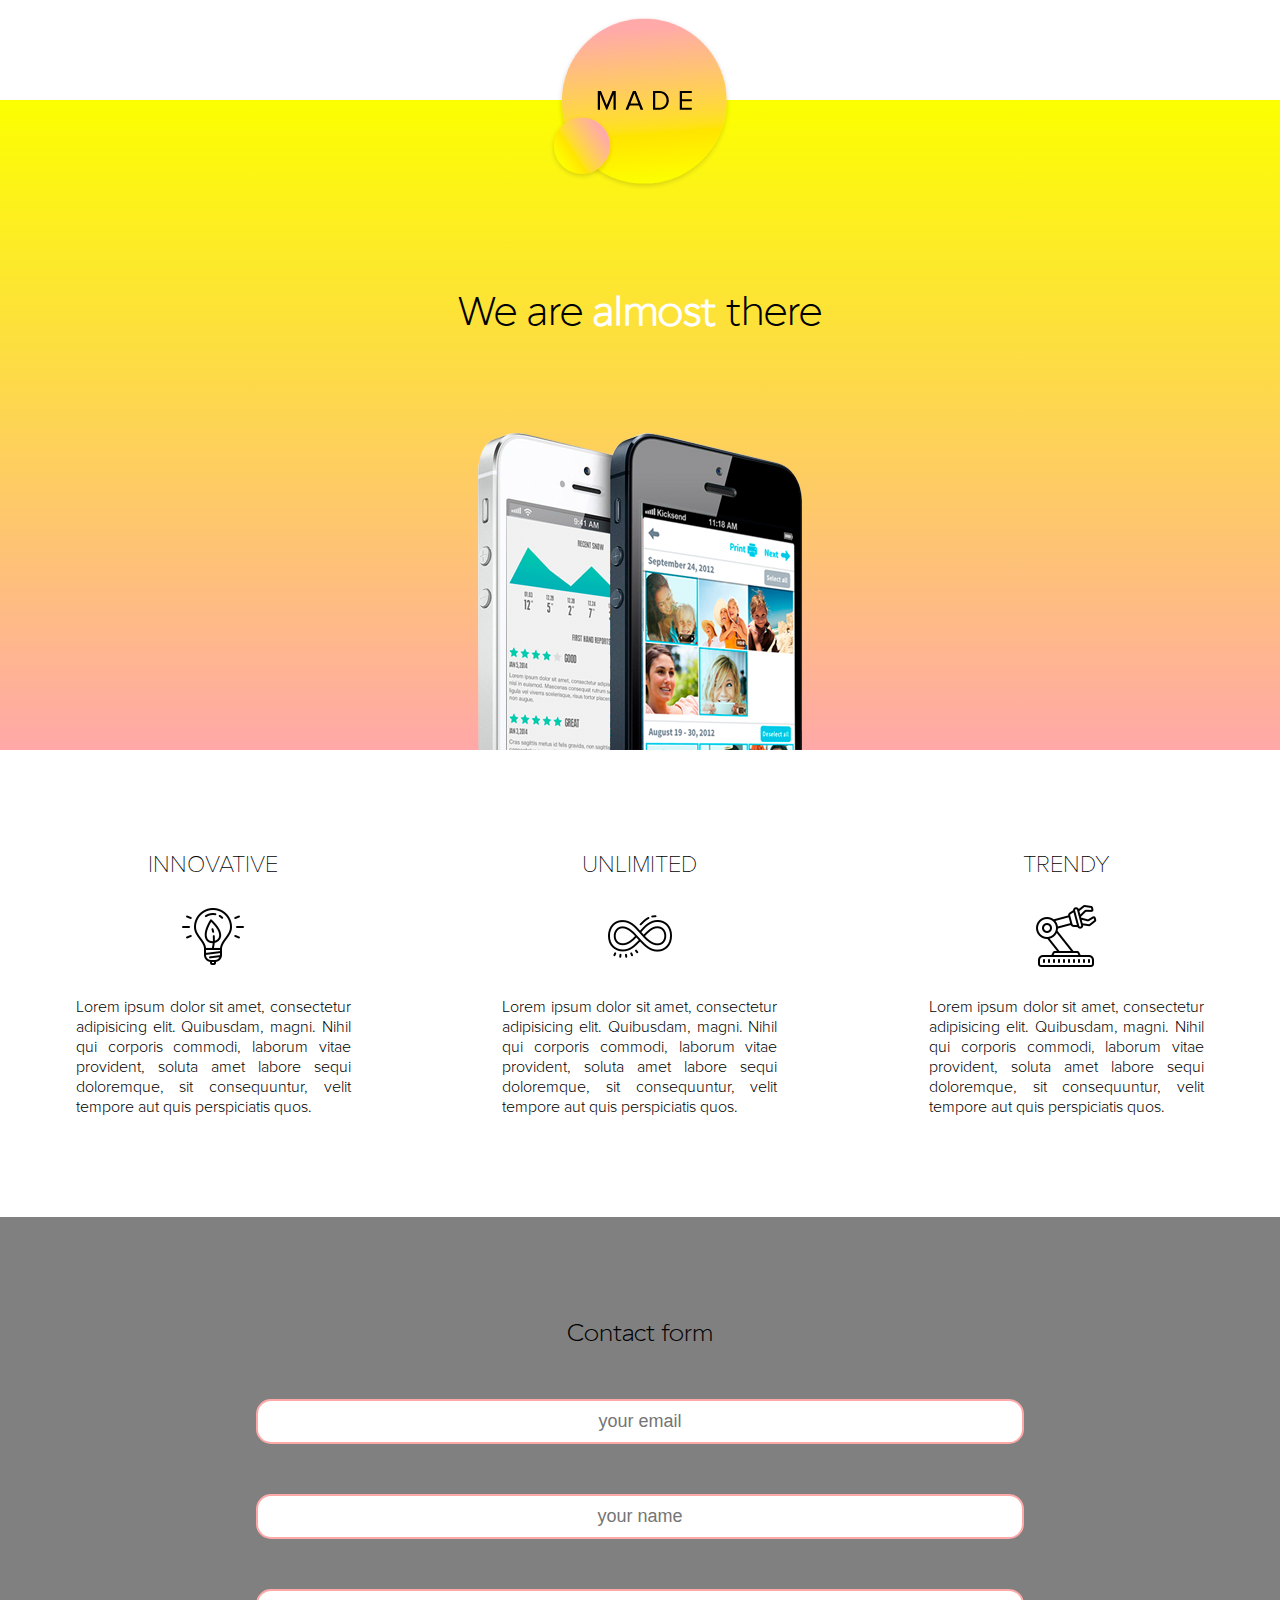
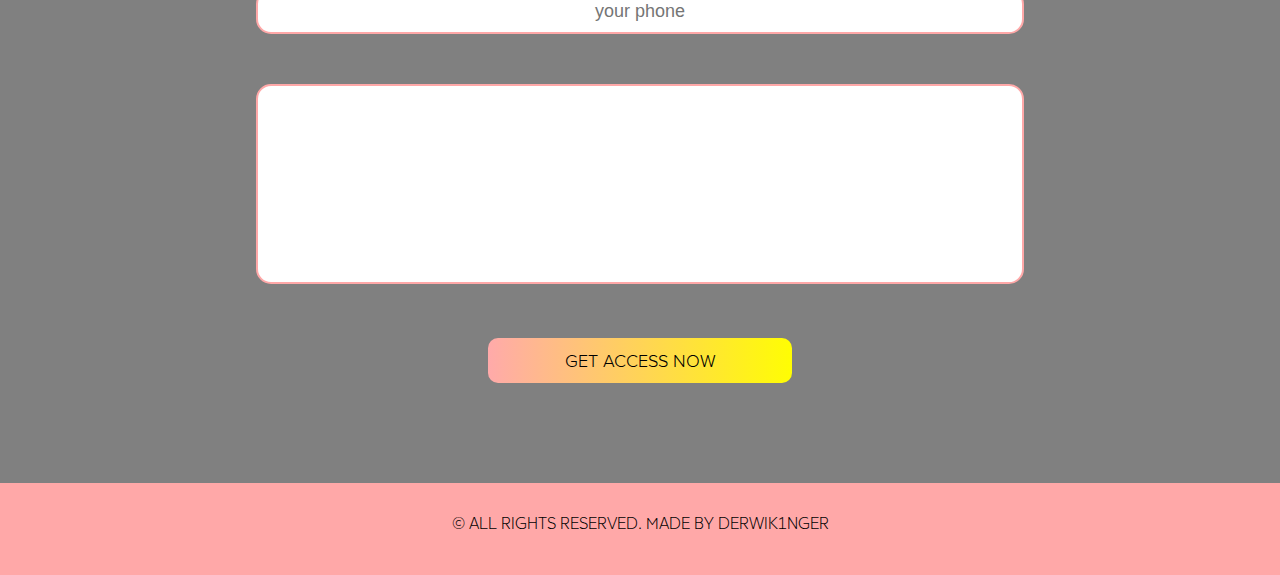
==== portfolio/easy_site/index.html @ fd99f975 "site" ====
<!DOCTYPE html>
<html>
	<head>
		<meta charset="UTF-8">
		<title>Портфолио</title>
		<link rel="stylesheet" href="style.css">
		<link rel="stylesheet" href="fonts.css">
		<link rel="stylesheet" href="responsive.css">
	</head>
	<body>
<header>
	<div class="container">
		<div class = "logo"><img src="images/logo.png" alt="Text-Logo"></div>
	</div>
</header>
<main>
	<section class="banner">
		<div class="container">
			<div class="banner_text">
				<h1>We are <span>almost</span> there</h1>
					<div class="tick">
						<samp id="hour"></samp>
						<samp id="min"></samp>
						<samp id="sec"></samp>
				</div>
			</div>
			<div class="banner_image"></div>
	</div>
	</section>
	<section class="definition">
		<div class="container">
			<div class="definition_item">
				<h3>INNOVATIVE</h3>
				<i class="icon1"></i>
				<p>Lorem ipsum dolor sit amet, consectetur adipisicing elit. Quibusdam, magni. Nihil qui corporis commodi, laborum vitae provident, soluta amet labore sequi doloremque, sit consequuntur, velit tempore aut quis perspiciatis quos.</p>
			</div>
			<div class="definition_item">
				<h3>UNLIMITED</h3>
				<i class="icon2"></i>
				<p>Lorem ipsum dolor sit amet, consectetur adipisicing elit. Quibusdam, magni. Nihil qui corporis commodi, laborum vitae provident, soluta amet labore sequi doloremque, sit consequuntur, velit tempore aut quis perspiciatis quos.</p>
			</div>
			<div class="definition_item">
				<h3>TRENDY</h3>
				<i class="icon3"></i>
				<p>Lorem ipsum dolor sit amet, consectetur adipisicing elit. Quibusdam, magni. Nihil qui corporis commodi, laborum vitae provident, soluta amet labore sequi doloremque, sit consequuntur, velit tempore aut quis perspiciatis quos.</p>
			</div>
			<div class="clear"></div>
		</div>
	</section>
	<section class="form">
		<div class="container">
			<h2>Contact form</h2>
			<form action="">
				<input type="text" placeholder="your email">
				<input type="text" placeholder="your name">
				<input type="text" placeholder="your phone">
				<textarea name="" id="" cols="30" rows="10" placeholder=""></textarea>
				<button class="btn">get access now</button>
			</form>
		</div>
	</section>
</main>
	</body>
	<script src="js/main.js"></script>
<footer>
	<span class="copy">© ALL RIGHTS RESERVED. MADE BY DerWik1nger</span>
</footer>
</html>
---- portfolio/easy_site/style.css ----
/* пишем стили */
* {
	margin: 0;
	padding: 0;
	box-sizing: border-box;
}
body {
	width: auto;
	height: 100%;
	background-color: #fff;
}

h1, h2, .copy {
	font-family: "RedRingLight", sans-serif;
	font-weight: 100;
	font-style: normal;
}
button {
	font-family: "ProximaNovaLight", sans-serif;
	font-weight: 400;
	font-style: normal;
}

input, textarea, button {
	outline: none;
}
.container{
	width: 100%;
	max-width: 1280px;
	margin: 0 auto;
}
.clear{
	clear:both;
}
/* end reset */

/*  start header */
header{
	position: relative;
	height: 100px;
	padding-top: 15px;
	z-index: 1;
}
.logo{
	text-align: center;
}
/* end header*/
/* start banner*/
.banner{
	height: 650px;
	background: linear-gradient(0deg,#ffa8a8, #fcff00);
  padding-top: 185px;
	position: relative;
	z-index: 0;
}
.banner_text{
	text-align: center;
	margin: 0 auto;
}
h1{
	font-size: 40px;
}
.banner_text span{
	color: #fff;
	font-family: inherit;
	font-weight: 800;
	font-style:normal;
}

.banner_image{
	position: absolute;
	width: 324px;
	background: url("images/phones.png") no-repeat center 100%;
	height: 100%;
	bottom: 0;
	left: 50%;
	transform: translateX(-50%);
}

.tick samp{
	font-size: 50px;
	color: rgba(0, 0, 0, 0.5);
}
.definition{
	padding: 100px 0;

}
.definition_item{
	display: inline-block;
	float: left;
	width: 33.33%;
	padding: 0 30px;
	text-align: center;
}
.definition_item h3{
	font-family: "ProximaNovaThin", sans-serif;
	font-size: 24px;
	font-weight: 300;
	font-style: normal;
	text-transform: uppercase;
}
.definition_item p{
	width: 75%;
	margin: 0 auto;
	font-family: "ProximaNovaLight", sans-serif;
	text-align: justify;
	font-weight: 400;
}
.icon1, .icon2, .icon3{
	background-size: auto;
	display: inline-block;
	width: 64px;
	height: 64px;
	margin: 25px 0;
}
.icon1{
	background: url("images/lamp.png")no-repeat center center;
}
.icon2{
	background: url("images/infinity.png")no-repeat center center;
}
.icon3{
	background: url("images/trendy.png")no-repeat center center;
}
.form{
	background-color: grey;
	padding: 100px 0;
	text-align: center;
}
.form form{
	display: inline-block;
	width: 60%;
}
input, textarea{
	width: 100%;
	font-size: 18px;
	border: 2px solid #ffa8a8;
	border-radius: 15px;
	text-align: center;
	margin-bottom: 50px;
	padding: 10px;
}
.form h2{
	font-size: 24px;
	margin-bottom: 50px;
}
textarea{
	resize: none;
	height: 200px;
}
.btn{
	display:inline-block;
	height: 45px;
	font-size: 18px;
	text-transform: uppercase;
	border-radius: 10px;
	padding: 10px 10%;
	border: none;
	text-align: center;
	background-image: linear-gradient(to right, #ffaaaa 0%, #ffff00 51%, #ffaaaa 100%);
	transition: 0.5s;
	background-size: 200% auto;
}
.btn:hover{
	background-position: right center;
}
footer{
	height: 92px;
	text-align: center;
	background-color: #ffa8a8;
	text-transform: uppercase;
}
footer span {
 display: inline-block;
 margin: 30px;
}
/* end banner*/
---- portfolio/easy_site/fonts.css ----
@font-face {
    font-family: "RedRingRegular";
    src: url(./fonts/RedRing-Regular.otf);
    font-weight: 300;
    font-style: normal;
}
@font-face {
    font-family: "RedRingLight";
    src: url(./fonts/RedRing-Light.otf);
    font-weight: 100;
    font-style: normal;
}
@font-face {
    font-family: "RedRingBlack";
    src: url(./fonts/RedRing-Black.otf);
    font-weight: 400;
    font-style: normal;
}
@font-face {
    font-family: "ProximaNovaThin";
    src: url(./fonts/ProximaNovaThin.otf);
    font-weight: 300;
    font-style: normal;
}
@font-face {
    font-family: "ProximaNovaLight";
    src: url(./fonts/ProximaNovaLight.otf);
    font-weight: 300;
    font-style: normal;
}
---- portfolio/easy_site/responsive.css ----
@media (min-width: 300px) and (max-width: 767px){
  .form form{
    width: 90%;
  }
  .definition_item{
  	width: 100%;
  }
}
@media (min-width: 768px) and (max-width: 1200px){
  .form form{
    width: 80%;
  }
  .definition_item{
  	width: 100%;
  }
}
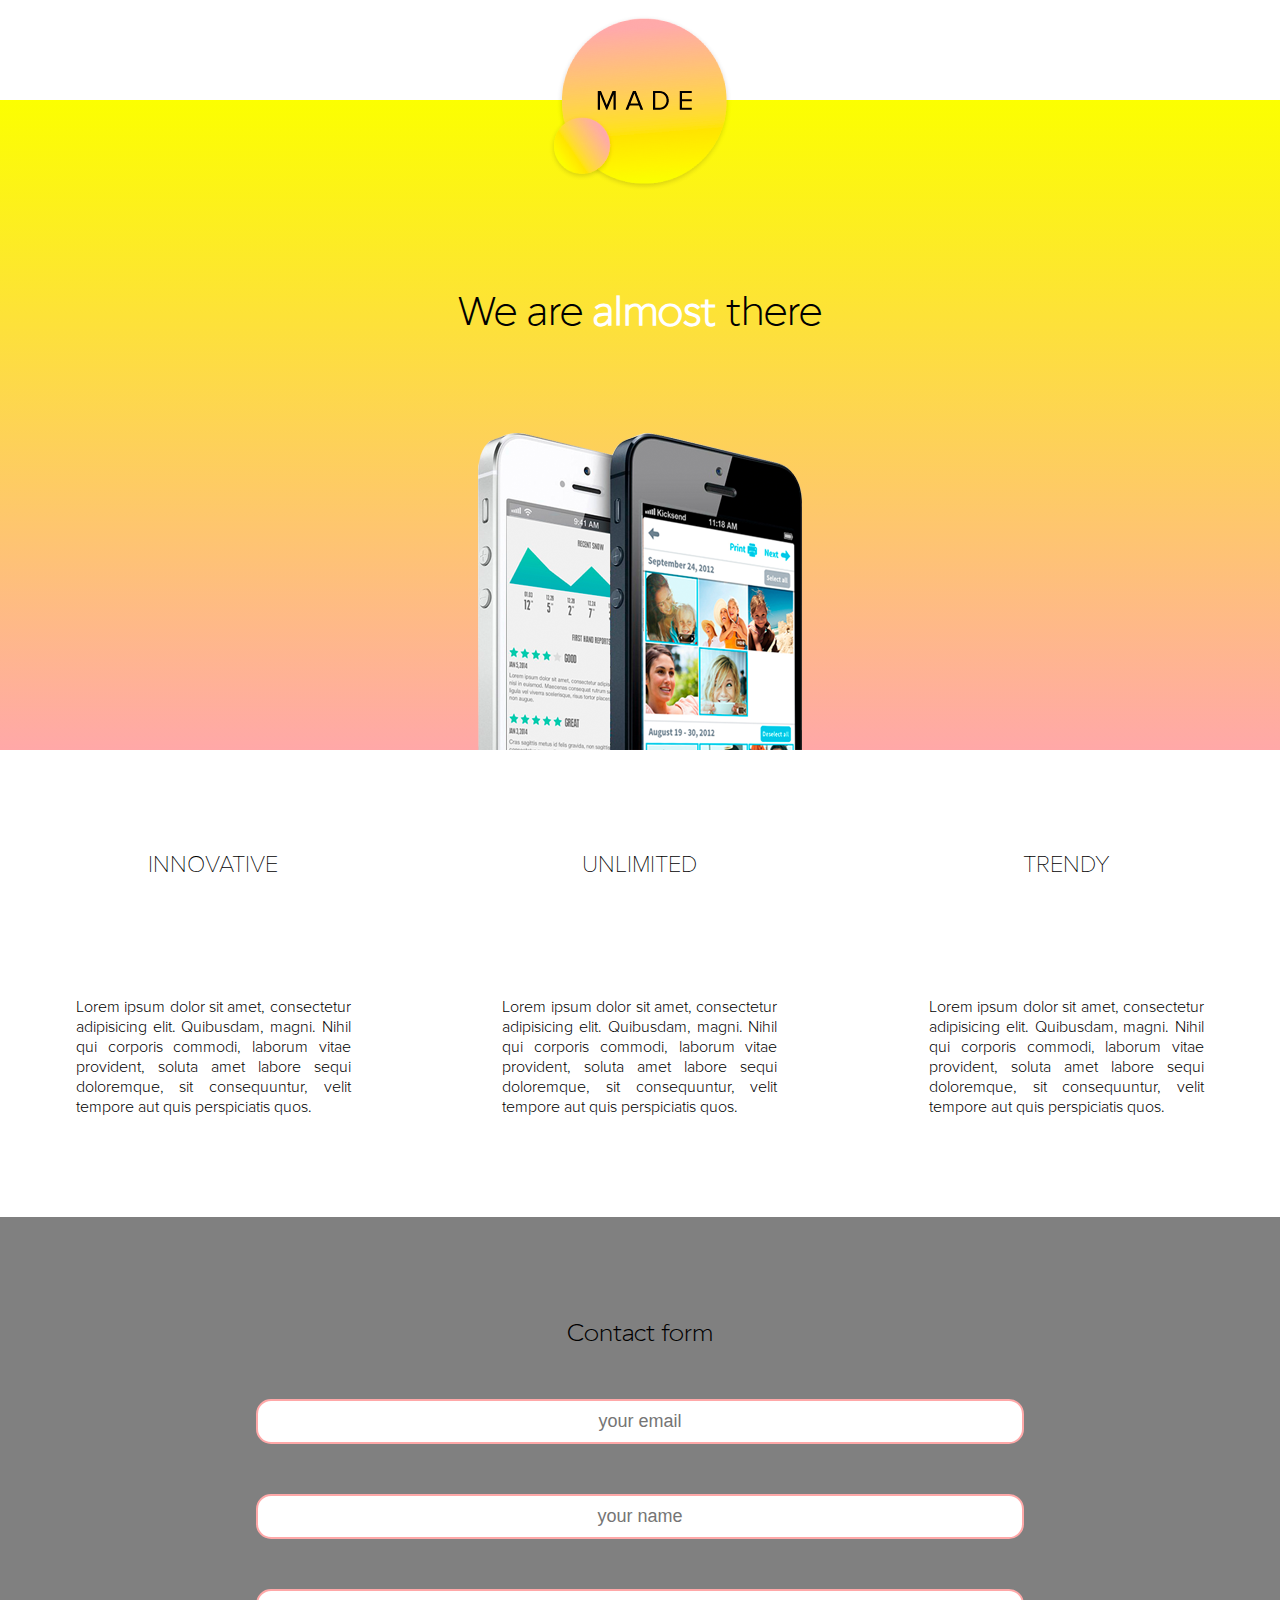
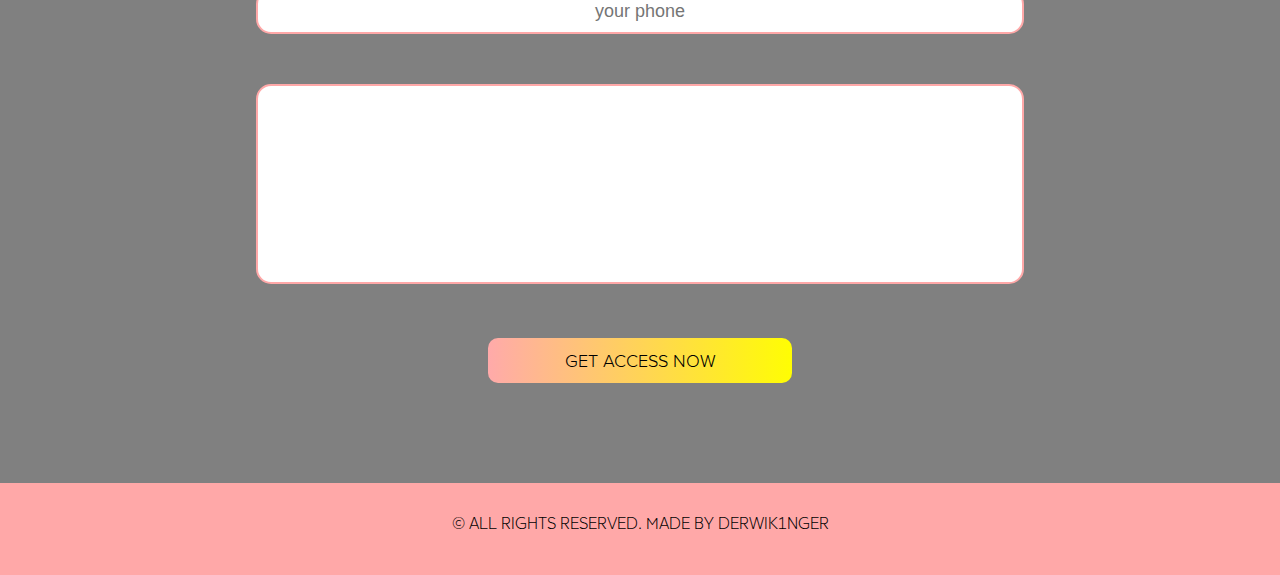
==== commit 71c78c1f: "calculator" ====
--- a/portfolio/easy_site/index.html
+++ b/portfolio/easy_site/index.html
@@ -6,19 +6,20 @@
 		<link rel="stylesheet" href="style.css">
 		<link rel="stylesheet" href="fonts.css">
 		<link rel="stylesheet" href="responsive.css">
+		<link rel="stylesheet" href="https://cdnjs.cloudflare.com/ajax/libs/animate.css/3.7.0/animate.min.css">
 	</head>
 	<body>
 <header>
 	<div class="container">
-		<div class = "logo"><img src="images/logo.png" alt="Text-Logo"></div>
+		<div class = "logo"><img class="animated fadeInUp" src="images/logo.png" alt="Text-Logo"></div>
 	</div>
 </header>
 <main>
 	<section class="banner">
 		<div class="container">
 			<div class="banner_text">
-				<h1>We are <span>almost</span> there</h1>
-					<div class="tick">
+				<h1 class="animated zoomInUp">We are <span>almost</span> there</h1>
+					<div class="tick animated pulse infinite">
 						<samp id="hour"></samp>
 						<samp id="min"></samp>
 						<samp id="sec"></samp>
@@ -31,17 +32,17 @@
 		<div class="container">
 			<div class="definition_item">
 				<h3>INNOVATIVE</h3>
-				<i class="icon1"></i>
+				<i class="icon1 wow bounce"></i>
 				<p>Lorem ipsum dolor sit amet, consectetur adipisicing elit. Quibusdam, magni. Nihil qui corporis commodi, laborum vitae provident, soluta amet labore sequi doloremque, sit consequuntur, velit tempore aut quis perspiciatis quos.</p>
 			</div>
 			<div class="definition_item">
 				<h3>UNLIMITED</h3>
-				<i class="icon2"></i>
+				<i class="icon2 wow bounce"></i>
 				<p>Lorem ipsum dolor sit amet, consectetur adipisicing elit. Quibusdam, magni. Nihil qui corporis commodi, laborum vitae provident, soluta amet labore sequi doloremque, sit consequuntur, velit tempore aut quis perspiciatis quos.</p>
 			</div>
 			<div class="definition_item">
 				<h3>TRENDY</h3>
-				<i class="icon3"></i>
+				<i class="icon3 wow bounce"></i>
 				<p>Lorem ipsum dolor sit amet, consectetur adipisicing elit. Quibusdam, magni. Nihil qui corporis commodi, laborum vitae provident, soluta amet labore sequi doloremque, sit consequuntur, velit tempore aut quis perspiciatis quos.</p>
 			</div>
 			<div class="clear"></div>
@@ -60,8 +61,12 @@
 		</div>
 	</section>
 </main>
+<script src="js/main.js"></script>
+<script src="https://cdnjs.cloudflare.com/ajax/libs/wow/1.1.2/wow.min.js"></script>
+<script>
+ new WOW().init();
+</script>
 	</body>
-	<script src="js/main.js"></script>
 <footer>
 	<span class="copy">© ALL RIGHTS RESERVED. MADE BY DerWik1nger</span>
 </footer>
